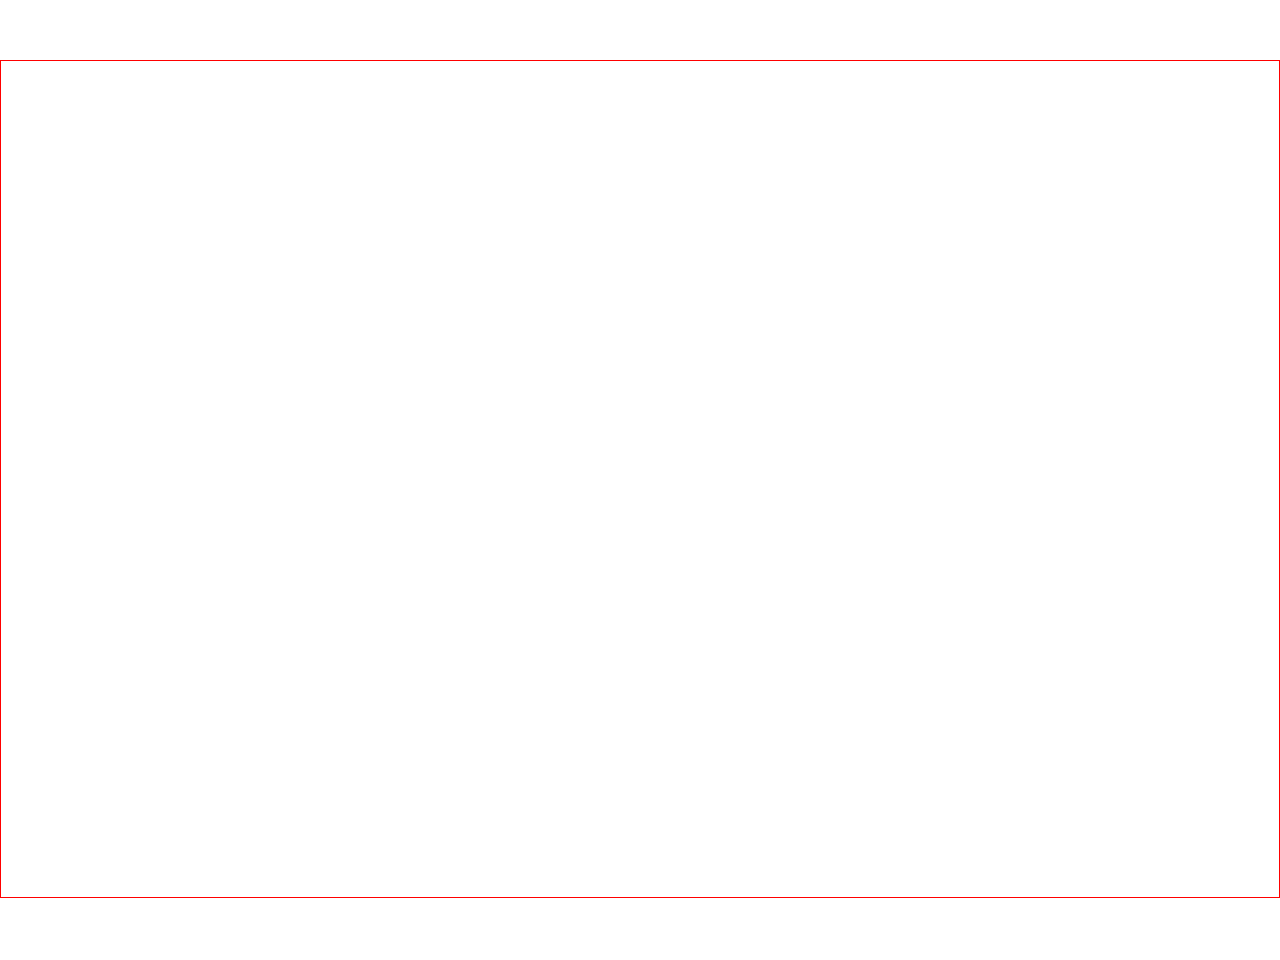
==== index.html @ 8e74cdf1 "test" ====
<!DOCTYPE html><html><head><meta charset=utf-8><meta name=viewport content="width=device-width,initial-scale=1"><title>ygsoft.ecp.app</title><link href=static/css/app.css?cb4d923031974197b79b rel=stylesheet></head><body><div id=app></div><script type=text/javascript src=static/js/manifest.js?cb4d923031974197b79b></script><script type=text/javascript src=static/js/vendor.js?cb4d923031974197b79b></script><script type=text/javascript src=static/js/app.js?cb4d923031974197b79b></script></body></html>
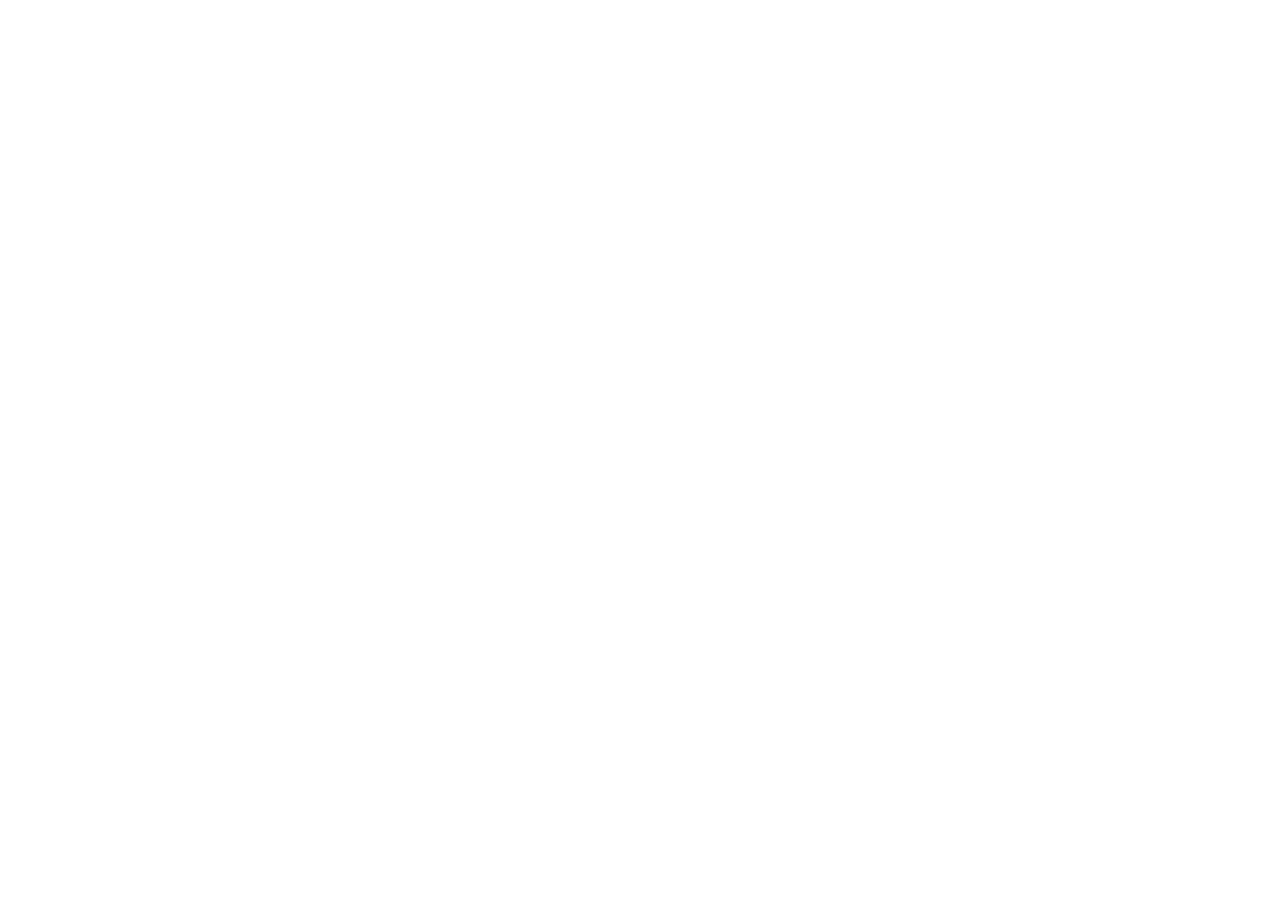
==== commit e79b9273: "test" ====
--- a/index.html
+++ b/index.html
@@ -1 +1,3 @@
-<!DOCTYPE html><html><head><meta charset=utf-8><meta name=viewport content="width=device-width,initial-scale=1"><title>ygsoft.ecp.app</title><link href=static/css/app.css?cb4d923031974197b79b rel=stylesheet></head><body><div id=app></div><script type=text/javascript src=static/js/manifest.js?cb4d923031974197b79b></script><script type=text/javascript src=static/js/vendor.js?cb4d923031974197b79b></script><script type=text/javascript src=static/js/app.js?cb4d923031974197b79b></script></body></html>+<!DOCTYPE html><html lang=zh-CN><head><meta charset=utf-8><meta http-equiv=X-UA-Compatible content="IE=edge"><meta name=viewport content="width=device-width,user-scalable=no,initial-scale=1,maximum-scale=1,minimum-scale=1"><title>necp.dem.component.uni.web</title><script>document.addEventListener('DOMContentLoaded', function() {
+				document.documentElement.style.fontSize = document.documentElement.clientWidth / 20 + 'px'
+			})</script><link rel=stylesheet href=/h5/static/index.css></head><body><noscript><strong>Please enable JavaScript to continue.</strong></noscript><div id=app></div><script>/*BAIDU_STAT*/</script><script src=/h5/static/js/chunk-vendors.js></script><script src=/h5/static/js/index.js></script></body></html>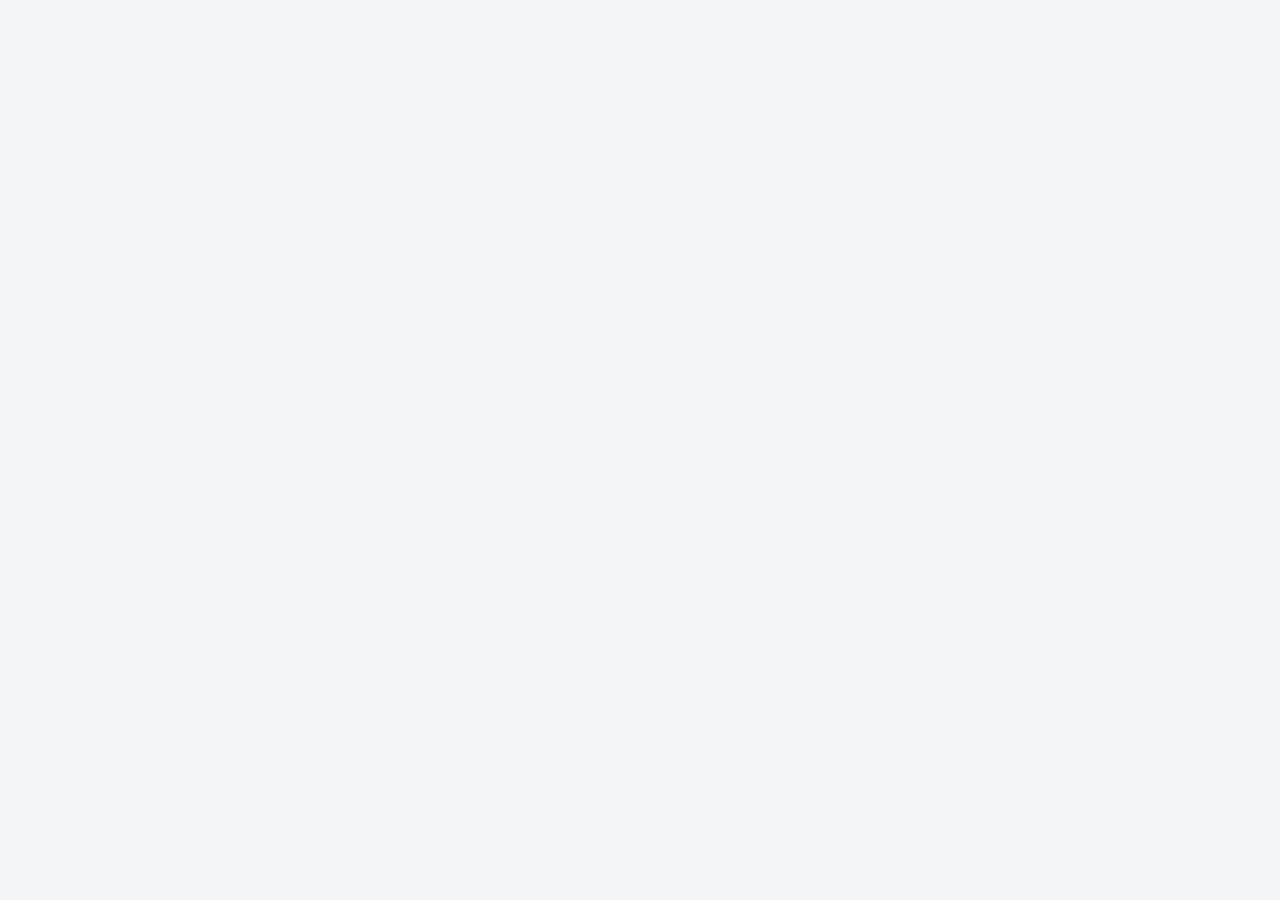
==== commit 3d17329c: "test" ====
--- a/index.html
+++ b/index.html
@@ -1,3 +1,20 @@
-<!DOCTYPE html><html lang=zh-CN><head><meta charset=utf-8><meta http-equiv=X-UA-Compatible content="IE=edge"><meta name=viewport content="width=device-width,user-scalable=no,initial-scale=1,maximum-scale=1,minimum-scale=1"><title>necp.dem.component.uni.web</title><script>document.addEventListener('DOMContentLoaded', function() {
-				document.documentElement.style.fontSize = document.documentElement.clientWidth / 20 + 'px'
-			})</script><link rel=stylesheet href=/h5/static/index.css></head><body><noscript><strong>Please enable JavaScript to continue.</strong></noscript><div id=app></div><script>/*BAIDU_STAT*/</script><script src=/h5/static/js/chunk-vendors.js></script><script src=/h5/static/js/index.js></script></body></html>+<!DOCTYPE html>
+<html lang=zh-CN>
+
+<head>
+  <meta charset=utf-8>
+  <meta http-equiv=X-UA-Compatible content="IE=edge">
+  <meta name=viewport content="width=device-width,user-scalable=no,initial-scale=1,maximum-scale=1,minimum-scale=1">
+  <title>necp.dem.component.uni.web</title>
+  <script>
+    document.addEventListener('DOMContentLoaded', function () {
+      document.documentElement.style.fontSize = document.documentElement.clientWidth / 20 + 'px'
+    })
+  </script>
+  <link rel=stylesheet href=/static/index.css> </head> <body><noscript><strong>Please enable JavaScript to
+      continue.</strong></noscript>
+  <div id=app></div>
+  <script>
+    /*BAIDU_STAT*/
+  </script>
+  <script src=/static/js/chunk-vendors.js> </script> <script src=/static/js/index.js> </script> </body> </html>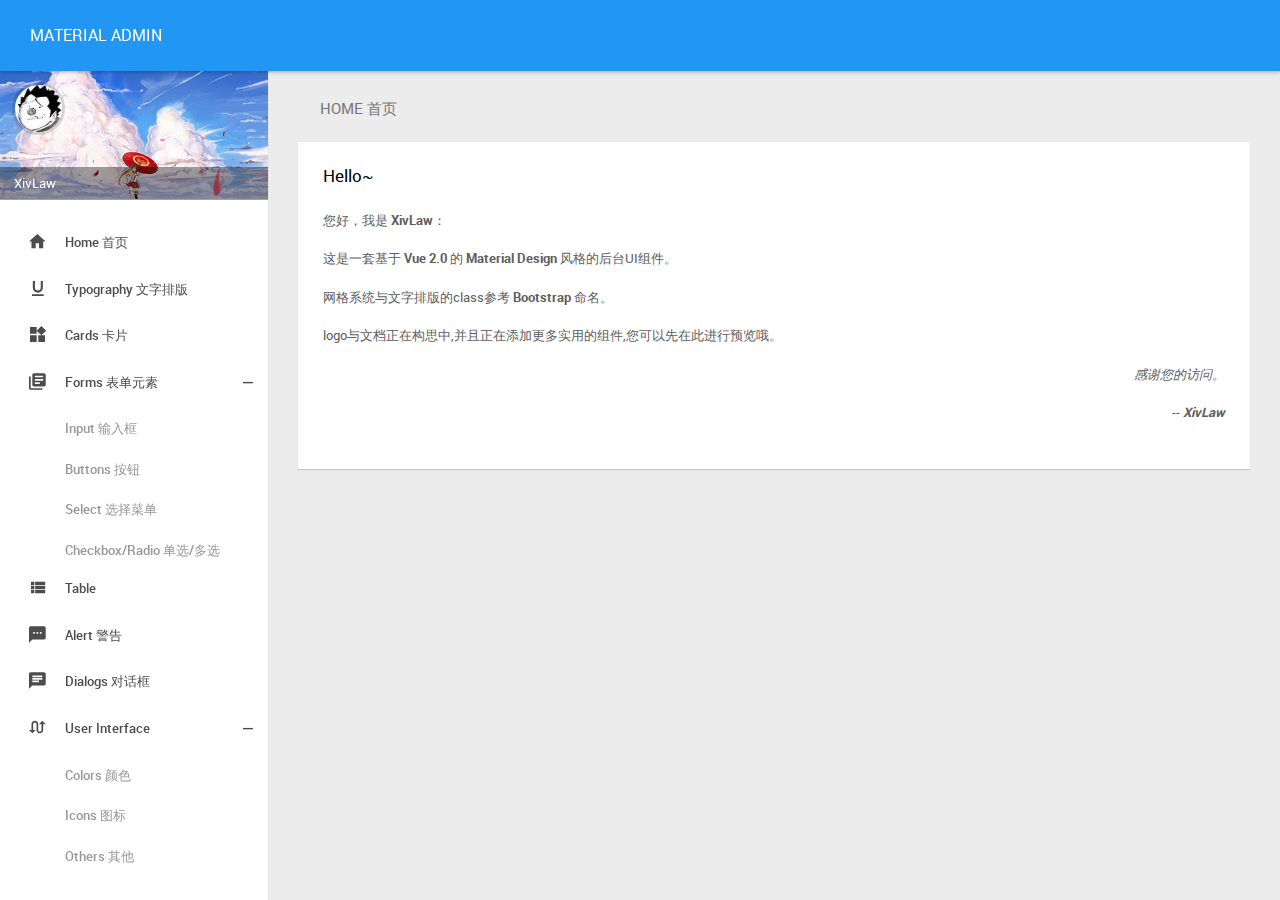
==== commit c4b4604a: "update" ====
--- a/index.html
+++ b/index.html
@@ -1,20 +1 @@
-<!DOCTYPE html>
-<html lang=zh-CN>
-
-<head>
-  <meta charset=utf-8>
-  <meta http-equiv=X-UA-Compatible content="IE=edge">
-  <meta name=viewport content="width=device-width,user-scalable=no,initial-scale=1,maximum-scale=1,minimum-scale=1">
-  <title>necp.dem.component.uni.web</title>
-  <script>
-    document.addEventListener('DOMContentLoaded', function () {
-      document.documentElement.style.fontSize = document.documentElement.clientWidth / 20 + 'px'
-    })
-  </script>
-  <link rel=stylesheet href=/static/index.css> </head> <body><noscript><strong>Please enable JavaScript to
-      continue.</strong></noscript>
-  <div id=app></div>
-  <script>
-    /*BAIDU_STAT*/
-  </script>
-  <script src=/static/js/chunk-vendors.js> </script> <script src=/static/js/index.js> </script> </body> </html>+<!DOCTYPE html><html><head><meta charset=utf-8><meta http-equiv=X-UA-Compatible content="IE=edge"><meta name=viewport content="width=device-width,initial-scale=1"><link rel=icon href=/favicon.ico><title>vue-material-admin</title><srcipt src=./js/test.js></srcipt><link href=/css/app.a853bfb8.css rel=preload as=style><link href=/css/chunk-vendors.8b6f00d2.css rel=preload as=style><link href=/js/app.6a769b1d.js rel=preload as=script><link href=/js/chunk-vendors.bae27a65.js rel=preload as=script><link href=/css/chunk-vendors.8b6f00d2.css rel=stylesheet><link href=/css/app.a853bfb8.css rel=stylesheet></head><body><noscript><strong>We're sorry but vue-material-admin doesn't work properly without JavaScript enabled. Please enable it to continue.</strong></noscript><div id=app></div><script src=/js/chunk-vendors.bae27a65.js></script><script src=/js/app.6a769b1d.js></script></body></html>